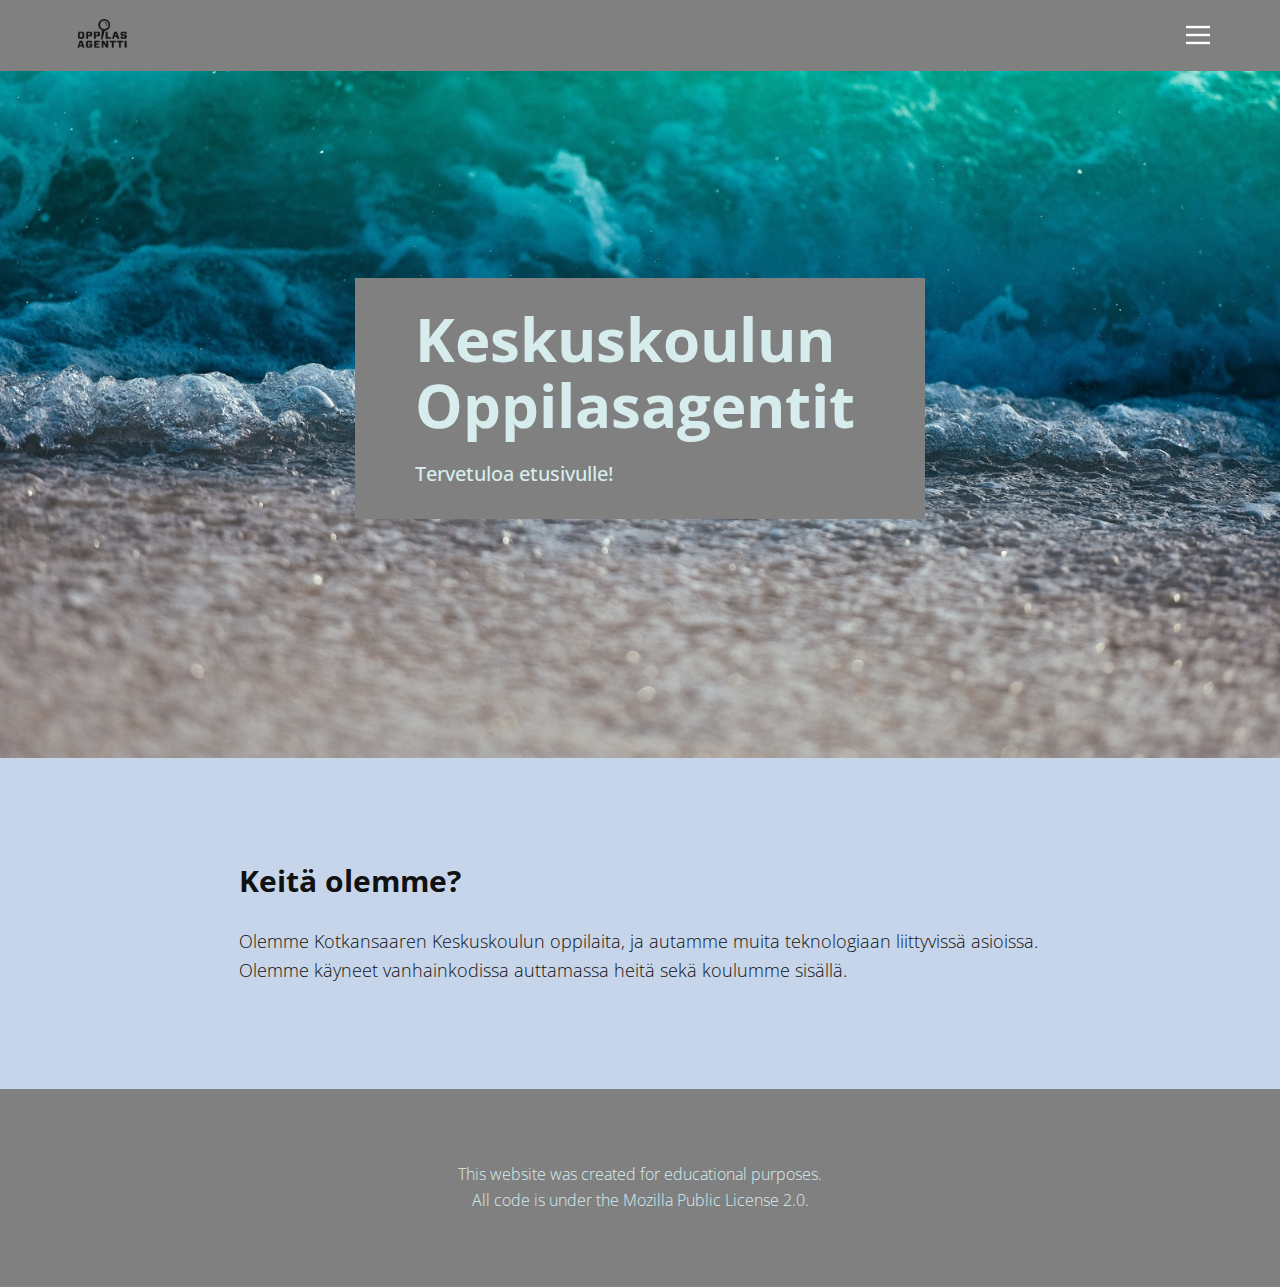
==== Etusivu.html @ f8854d57 "Pushing the website to the server" ====
<!DOCTYPE html>
<html style="font-size: 16px;">
  <head>
    <meta name="viewport" content="width=device-width, initial-scale=1.0">
    <meta charset="utf-8">
    <meta name="keywords" content="Oppilasagentit">
    <meta name="description" content="">
    <meta name="page_type" content="np-template-header-footer-from-plugin">
    <title>Etusivu</title>
    <link rel="stylesheet" href="page.css" media="screen">
<link rel="stylesheet" href="Etusivu.css" media="screen">
    <script class="u-script" type="text/javascript" src="jquery.js" defer=""></script>
    <script class="u-script" type="text/javascript" src="page.js" defer=""></script>
    <meta name="generator" content="3.11.0, oppilasagentit.github.io">
    <link id="u-theme-google-font" rel="stylesheet" href="https://fonts.googleapis.com/css?family=Open+Sans:300,300i,400,400i,600,600i,700,700i,800,800i">
    
    
    
    <script type="application/ld+json">{
		"@context": "http://schema.org",
		"@type": "Organization",
		"name": "Oppilasagentit",
		"url": "index.html"
}</script>
    <meta property="og:title" content="Etusivu">
    <meta property="og:type" content="website">
    <meta name="theme-color" content="#b9dfdf">
    <link rel="canonical" href="index.html">
    <meta property="og:url" content="index.html">
  </head>
  <body class="u-body"><header class="u-clearfix u-grey-50 u-header u-header" id="sec-edd5"><div class="u-clearfix u-sheet u-valign-middle u-sheet-1">
        <nav class="u-align-left u-menu u-menu-dropdown u-nav-spacing-25 u-offcanvas u-menu-1" data-responsive-from="XL">
          <div class="menu-collapse">
            <a class="u-button-style u-nav-link" href="#" style="padding: 4px 0px; font-size: calc(1em + 8px);">
              <svg class="u-svg-link" preserveAspectRatio="xMidYMin slice" viewBox="0 0 302 302" style="undefined"><use xmlns:xlink="http://www.w3.org/1999/xlink" xlink:href="#svg-01b6"></use></svg>
              <svg xmlns="http://www.w3.org/2000/svg" xmlns:xlink="http://www.w3.org/1999/xlink" version="1.1" id="svg-01b6" x="0px" y="0px" viewBox="0 0 302 302" style="enable-background:new 0 0 302 302;" xml:space="preserve" class="u-svg-content"><g><rect y="36" width="302" height="30"></rect><rect y="236" width="302" height="30"></rect><rect y="136" width="302" height="30"></rect>
</g><g></g><g></g><g></g><g></g><g></g><g></g><g></g><g></g><g></g><g></g><g></g><g></g><g></g><g></g><g></g></svg>
            </a>
          </div>
          <div class="u-custom-menu u-nav-container">
            <ul class="u-nav u-spacing-25 u-unstyled"><li class="u-nav-item"><a class="u-button-style u-nav-link" href="Etusivu.html" style="padding: 8px 0px;">Etusivu</a>
</li><li class="u-nav-item"><a class="u-button-style u-nav-link" href="Ota-Yhteyttä.html" style="padding: 8px 0px;">Ota Yhteyttä</a>
</li></ul>
          </div>
          <div class="u-custom-menu u-nav-container-collapse">
            <div class="u-align-center u-black u-container-style u-inner-container-layout u-opacity u-opacity-85 u-sidenav">
              <div class="u-sidenav-overflow">
                <div class="u-menu-close"></div>
                <ul class="u-align-center u-nav u-popupmenu-items u-unstyled u-nav-2"><li class="u-nav-item"><a class="u-button-style u-nav-link" href="Etusivu.html" style="padding: 8px 0px;">Etusivu</a>
</li><li class="u-nav-item"><a class="u-button-style u-nav-link" href="Ota-Yhteyttä.html" style="padding: 8px 0px;">Ota Yhteyttä</a>
</li></ul>
              </div>
            </div>
            <div class="u-black u-menu-overlay u-opacity u-opacity-70"></div>
          </div>
        </nav>
        <img src="images/123115951_813115262796169_2130202934693633003_n.jpg" alt="" class="u-image u-image-default u-preserve-proportions u-image-1" data-image-width="320" data-image-height="320" data-href="41896874">
      </div></header>
    <section class="u-align-left u-clearfix u-image u-section-1" src="" data-image-width="5520" data-image-height="3680" id="sec-300c">
      <div class="u-clearfix u-sheet u-sheet-1">
        <div class="u-align-left u-container-style u-grey-50 u-group u-group-1">
          <div class="u-container-layout u-container-layout-1">
            <h1 class="u-text u-text-palette-1-light-2 u-title u-text-1">Keskuskoulun Oppilasagentit</h1>
            <p class="u-large-text u-text u-text-palette-1-light-2 u-text-variant u-text-2">Tervetuloa etusivulle!&nbsp;</p>
          </div>
        </div>
      </div>
    </section>
    <section class="u-clearfix u-palette-3-light-2 u-section-2" id="sec-b538">
      <div class="u-clearfix u-sheet u-valign-middle u-sheet-1">
        <h3 class="u-text u-text-1">Keitä olemme?</h3>
        <p class="u-text u-text-2">Olemme Kotkansaaren Keskuskoulun oppilaita, ja autamme muita teknologiaan liittyvissä asioissa. Olemme käyneet vanhainkodissa auttamassa heitä sekä koulumme sisällä.</p>
      </div>
    </section>
    
    
    <footer class="u-clearfix u-footer u-grey-50 u-footer" id="sec-f2e8"><div class="u-clearfix u-sheet u-sheet-1">
        <div class="u-align-center u-container-style u-expanded-width-sm u-expanded-width-xs u-group u-group-1">
          <div class="u-container-layout u-valign-middle-lg u-valign-middle-md u-valign-middle-xl">
            <p class="u-text u-text-1">
              <a class="u-active-none u-border-none u-btn u-button-link u-button-style u-hover-none u-none u-text-palette-1-light-2 u-btn-1" href="https://www.mozilla.org/en-US/MPL/2.0/">This website was created for educational purposes.<br>All code is under the&nbsp;Mozilla Public License 2.0.
              </a>
            </p>
          </div>
        </div>
      </div></footer>
  </body>
</html>
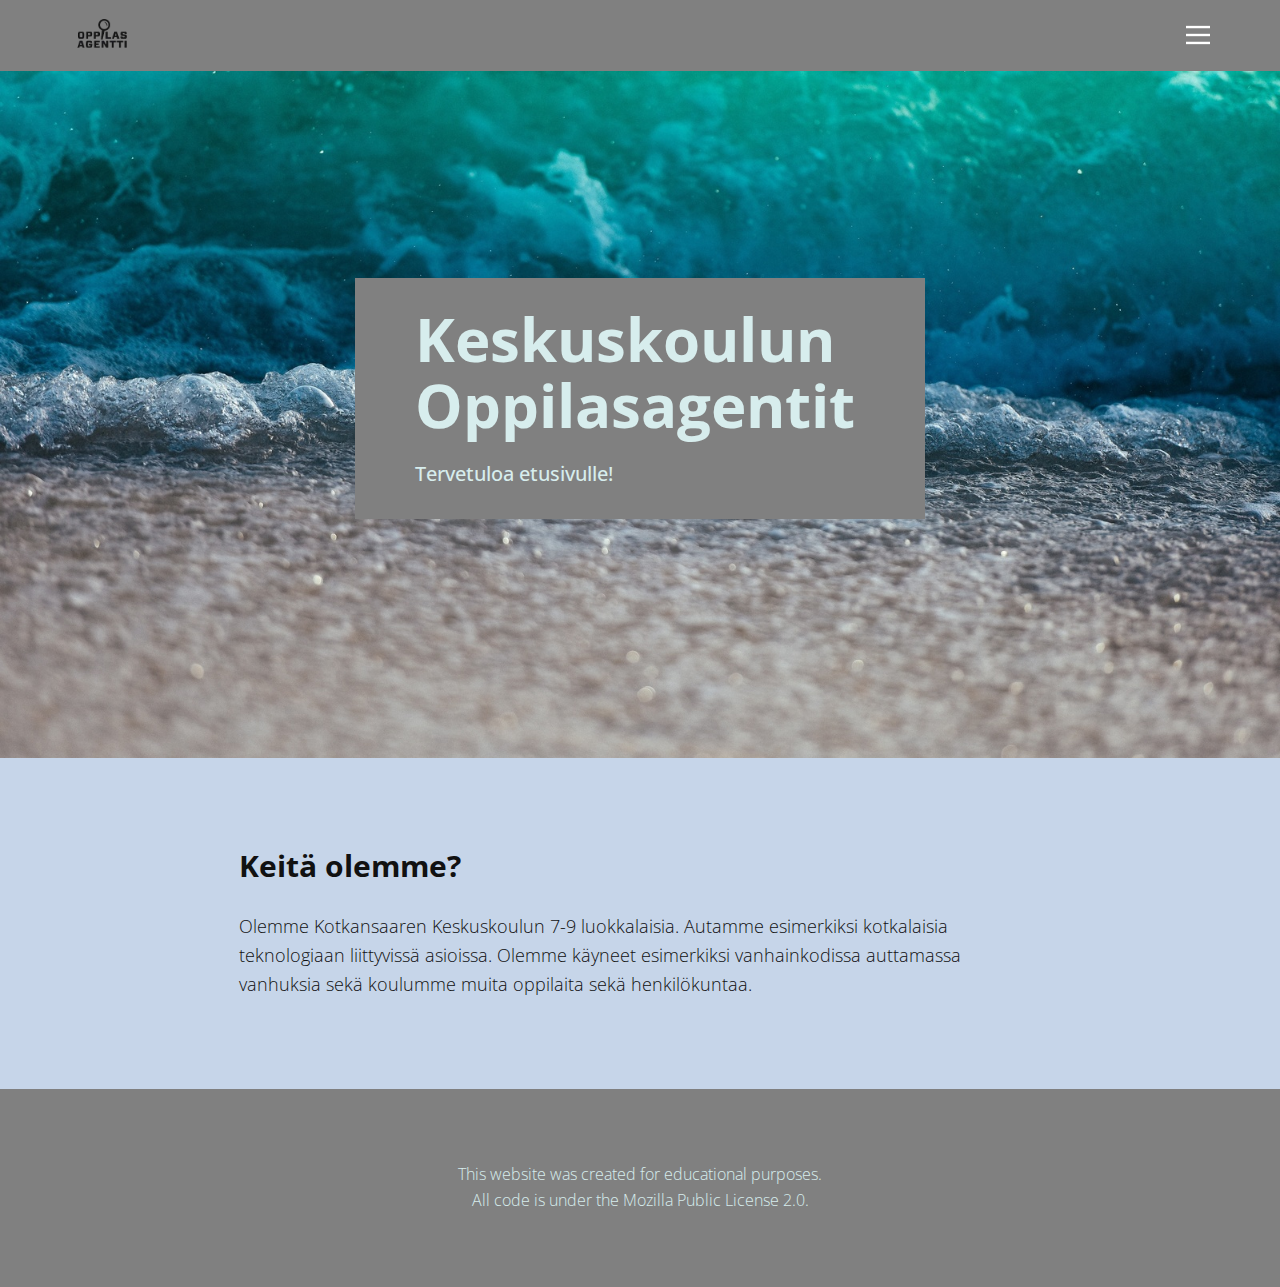
==== commit 93e3af33: "Updates for Etusivu.html" ====
--- a/Etusivu.html
+++ b/Etusivu.html
@@ -54,7 +54,7 @@
             <div class="u-black u-menu-overlay u-opacity u-opacity-70"></div>
           </div>
         </nav>
-        <img src="images/123115951_813115262796169_2130202934693633003_n.jpg" alt="" class="u-image u-image-default u-preserve-proportions u-image-1" data-image-width="320" data-image-height="320" data-href="41896874">
+        <img src="./images/123115951_813115262796169_2130202934693633003_n.jpg" alt="" class="u-image u-image-default u-preserve-proportions u-image-1" data-image-width="320" data-image-height="320" data-href="41896874">
       </div></header>
     <section class="u-align-left u-clearfix u-image u-section-1" src="" data-image-width="5520" data-image-height="3680" id="sec-300c">
       <div class="u-clearfix u-sheet u-sheet-1">
@@ -69,7 +69,7 @@
     <section class="u-clearfix u-palette-3-light-2 u-section-2" id="sec-b538">
       <div class="u-clearfix u-sheet u-valign-middle u-sheet-1">
         <h3 class="u-text u-text-1">Keitä olemme?</h3>
-        <p class="u-text u-text-2">Olemme Kotkansaaren Keskuskoulun oppilaita, ja autamme muita teknologiaan liittyvissä asioissa. Olemme käyneet vanhainkodissa auttamassa heitä sekä koulumme sisällä.</p>
+        <p class="u-text u-text-2">Olemme Kotkansaaren Keskuskoulun 7-9 luokkalaisia. Autamme esimerkiksi kotkalaisia teknologiaan liittyvissä asioissa. Olemme käyneet esimerkiksi vanhainkodissa auttamassa vanhuksia sekä koulumme muita oppilaita sekä henkilökuntaa.</p>
       </div>
     </section>
     
